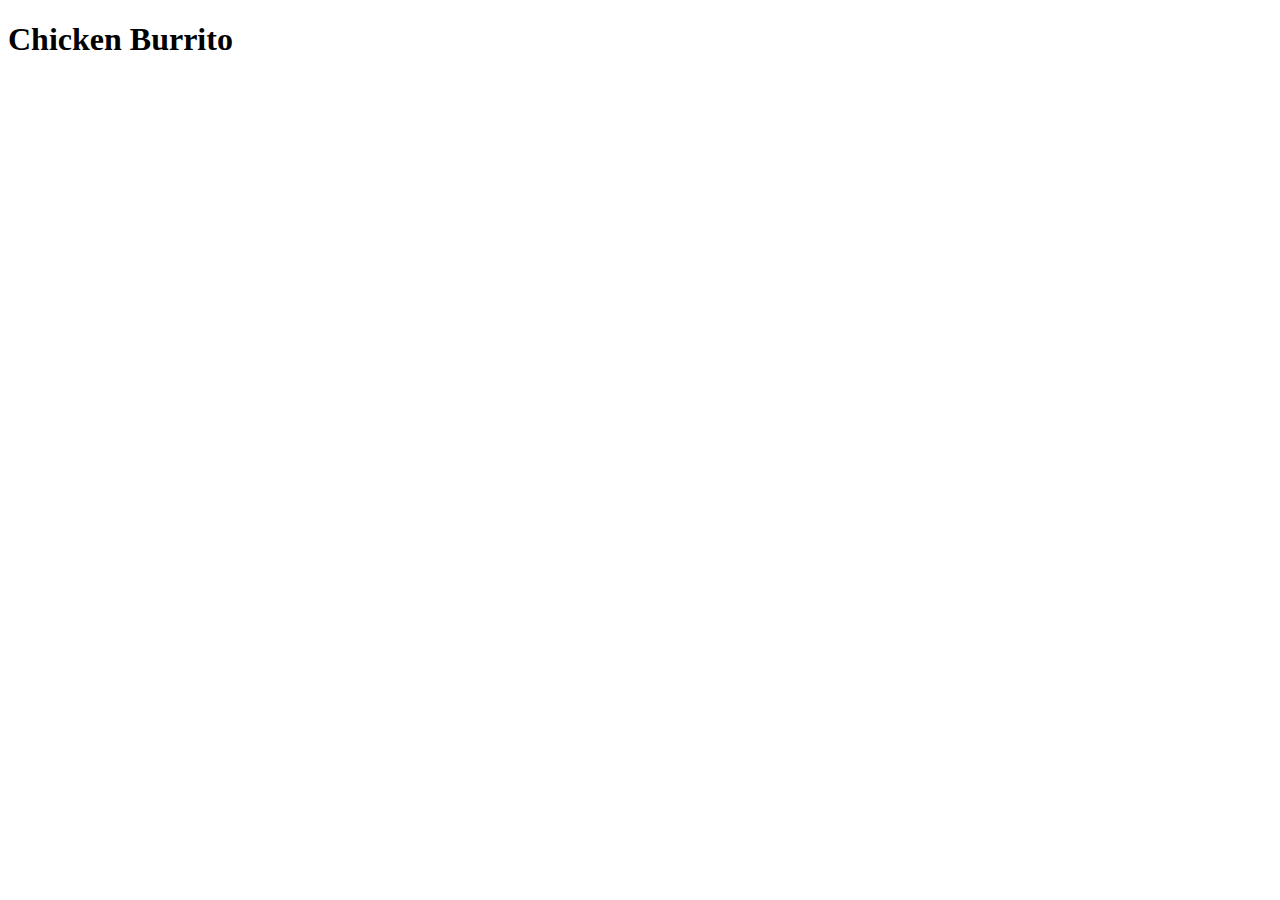
==== recipes/chicken-burrito.html @ 9552ef9e "Add recipes directory and chicken-burrito page" ====
<!DOCTYPE html>
<html lang="en">
<head>
    <meta charset="UTF-8">
    <meta name="viewport" content="width=device-width, initial-scale=1.0">
    <title>Chicken Burrito</title>
</head>
<body>
    <h1>Chicken Burrito</h1>
</body>
</html>
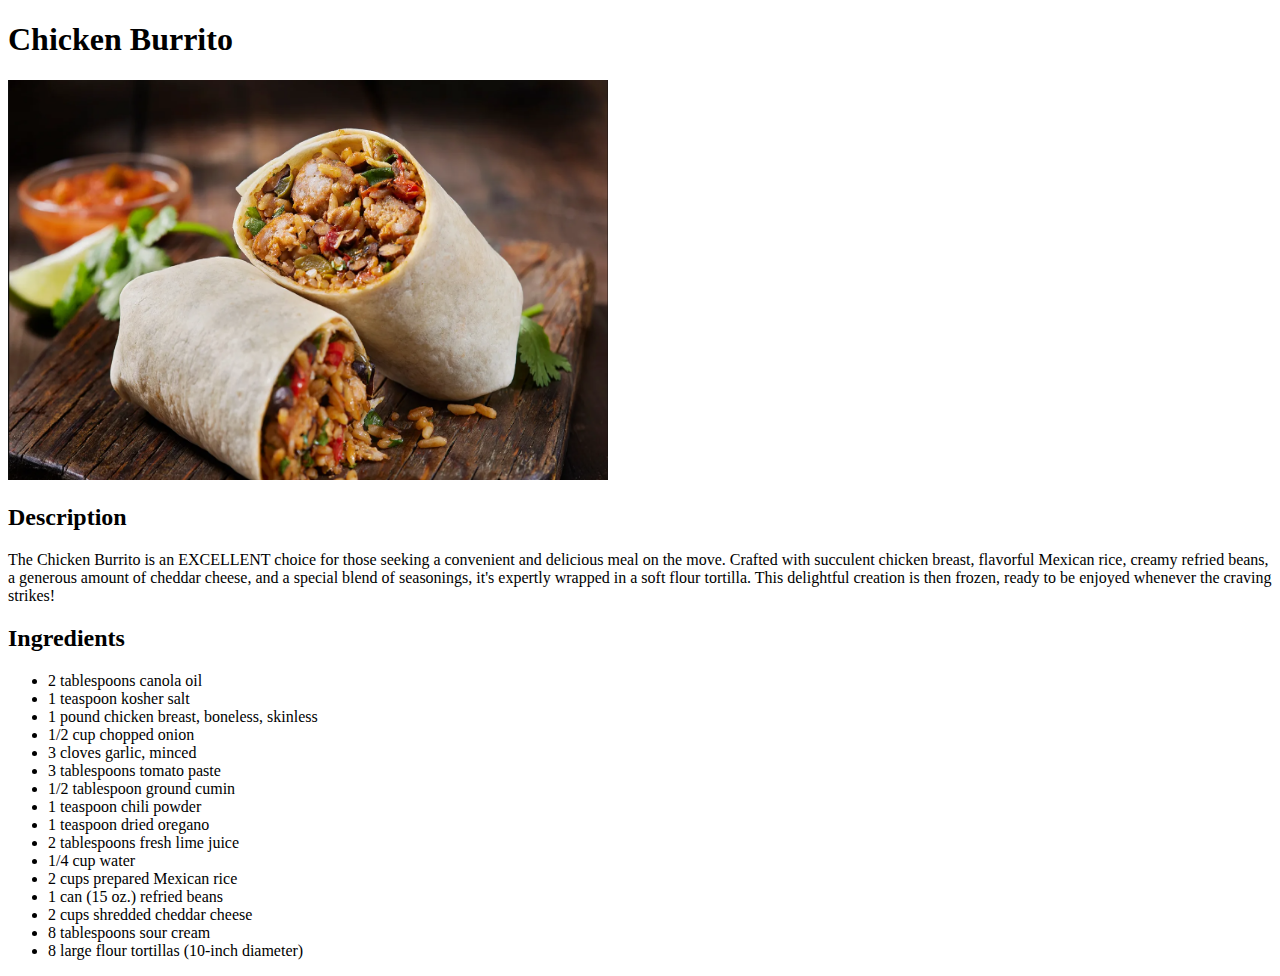
==== commit 2288843f: "Implement chicken-burrito page, link to index" ====
--- a/recipes/chicken-burrito.html
+++ b/recipes/chicken-burrito.html
@@ -1,11 +1,46 @@
 <!DOCTYPE html>
 <html lang="en">
+
 <head>
-    <meta charset="UTF-8">
-    <meta name="viewport" content="width=device-width, initial-scale=1.0">
-    <title>Chicken Burrito</title>
+  <meta charset="UTF-8" />
+  <meta name="viewport" content="width=device-width, initial-scale=1.0" />
+  <title>Chicken Burrito</title>
 </head>
+
 <body>
-    <h1>Chicken Burrito</h1>
+  <h1>Chicken Burrito</h1>
+  <img src="../img/chicken-burrito.png" width="600" height="400" />
+  <h2>Description</h2>
+  <p>
+    The Chicken Burrito is an EXCELLENT choice for those seeking a convenient
+    and delicious meal on the move. Crafted with succulent chicken breast,
+    flavorful Mexican rice, creamy refried beans, a generous amount of cheddar
+    cheese, and a special blend of seasonings, it's expertly wrapped in a soft
+    flour tortilla. This delightful creation is then frozen, ready to be
+    enjoyed whenever the craving strikes!
+  </p>
+
+  <h2>Ingredients</h2>
+  <ul>
+    <li>2 tablespoons canola oil</li>
+    <li>1 teaspoon kosher salt</li>
+    <li>1 pound chicken breast, boneless, skinless</li>
+    <li>1/2 cup chopped onion</li>
+    <li>3 cloves garlic, minced</li>
+    <li>3 tablespoons tomato paste</li>
+    <li>1/2 tablespoon ground cumin</li>
+    <li>1 teaspoon chili powder</li>
+    <li>1 teaspoon dried oregano</li>
+    <li>2 tablespoons fresh lime juice</li>
+    <li>1/4 cup water</li>
+    <li>2 cups prepared Mexican rice</li>
+    <li>1 can (15 oz.) refried beans</li>
+    <li>2 cups shredded cheddar cheese</li>
+    <li>8 tablespoons sour cream</li>
+    <li>8 large flour tortillas (10-inch diameter)</li>
+  </ul>
+
+  <ul></ul>
 </body>
+
 </html>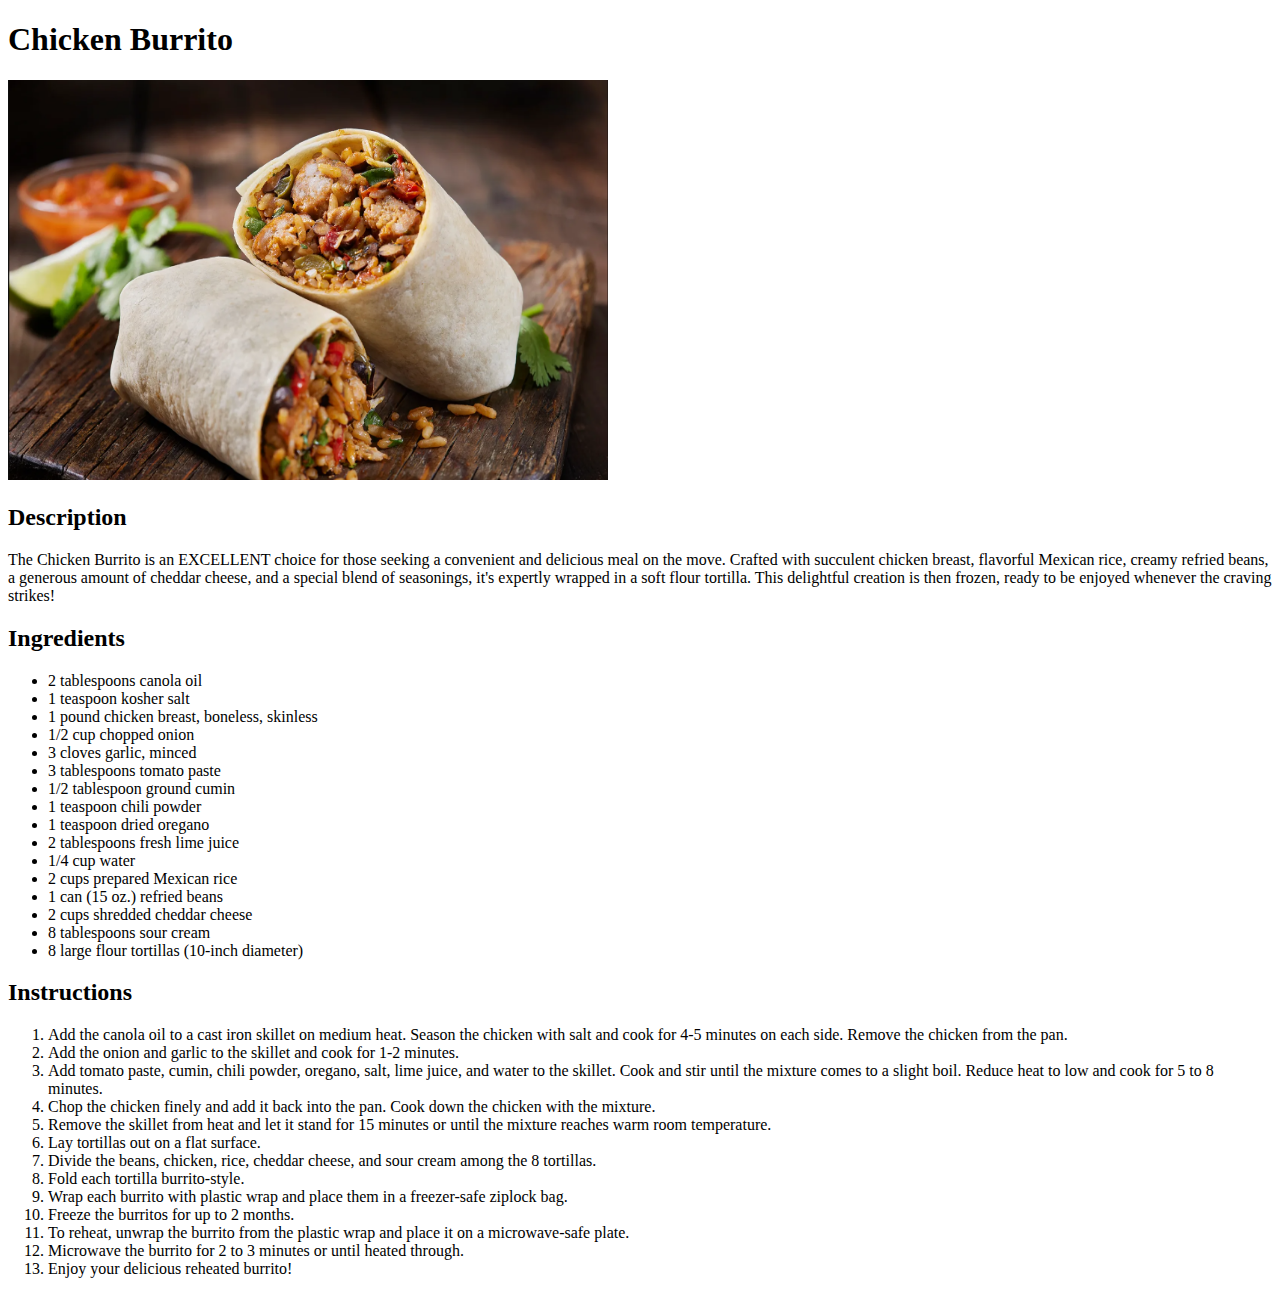
==== commit 45d7b593: "Add Salmon Risotto and finish Chicken Burrito" ====
--- a/recipes/chicken-burrito.html
+++ b/recipes/chicken-burrito.html
@@ -39,8 +39,27 @@
     <li>8 tablespoons sour cream</li>
     <li>8 large flour tortillas (10-inch diameter)</li>
   </ul>
-
-  <ul></ul>
+  <h2>Instructions</h2>
+  <ol>
+    <li>Add the canola oil to a cast iron skillet on medium heat. Season the chicken with salt and cook for 4-5 minutes
+      on
+      each side. Remove the chicken from the pan.</li>
+    <li>Add the onion and garlic to the skillet and cook for 1-2 minutes.</li>
+    <li>Add tomato paste, cumin, chili powder, oregano, salt, lime juice, and water to the skillet. Cook and stir until
+      the
+      mixture comes to a slight boil. Reduce heat to low and cook for 5 to 8 minutes.</li>
+    <li>Chop the chicken finely and add it back into the pan. Cook down the chicken with the mixture.</li>
+    <li>Remove the skillet from heat and let it stand for 15 minutes or until the mixture reaches warm room temperature.
+    </li>
+    <li>Lay tortillas out on a flat surface.</li>
+    <li>Divide the beans, chicken, rice, cheddar cheese, and sour cream among the 8 tortillas.</li>
+    <li>Fold each tortilla burrito-style.</li>
+    <li>Wrap each burrito with plastic wrap and place them in a freezer-safe ziplock bag.</li>
+    <li>Freeze the burritos for up to 2 months.</li>
+    <li>To reheat, unwrap the burrito from the plastic wrap and place it on a microwave-safe plate.</li>
+    <li>Microwave the burrito for 2 to 3 minutes or until heated through.</li>
+    <li>Enjoy your delicious reheated burrito!</li>
+  </ol>
 </body>
 
 </html>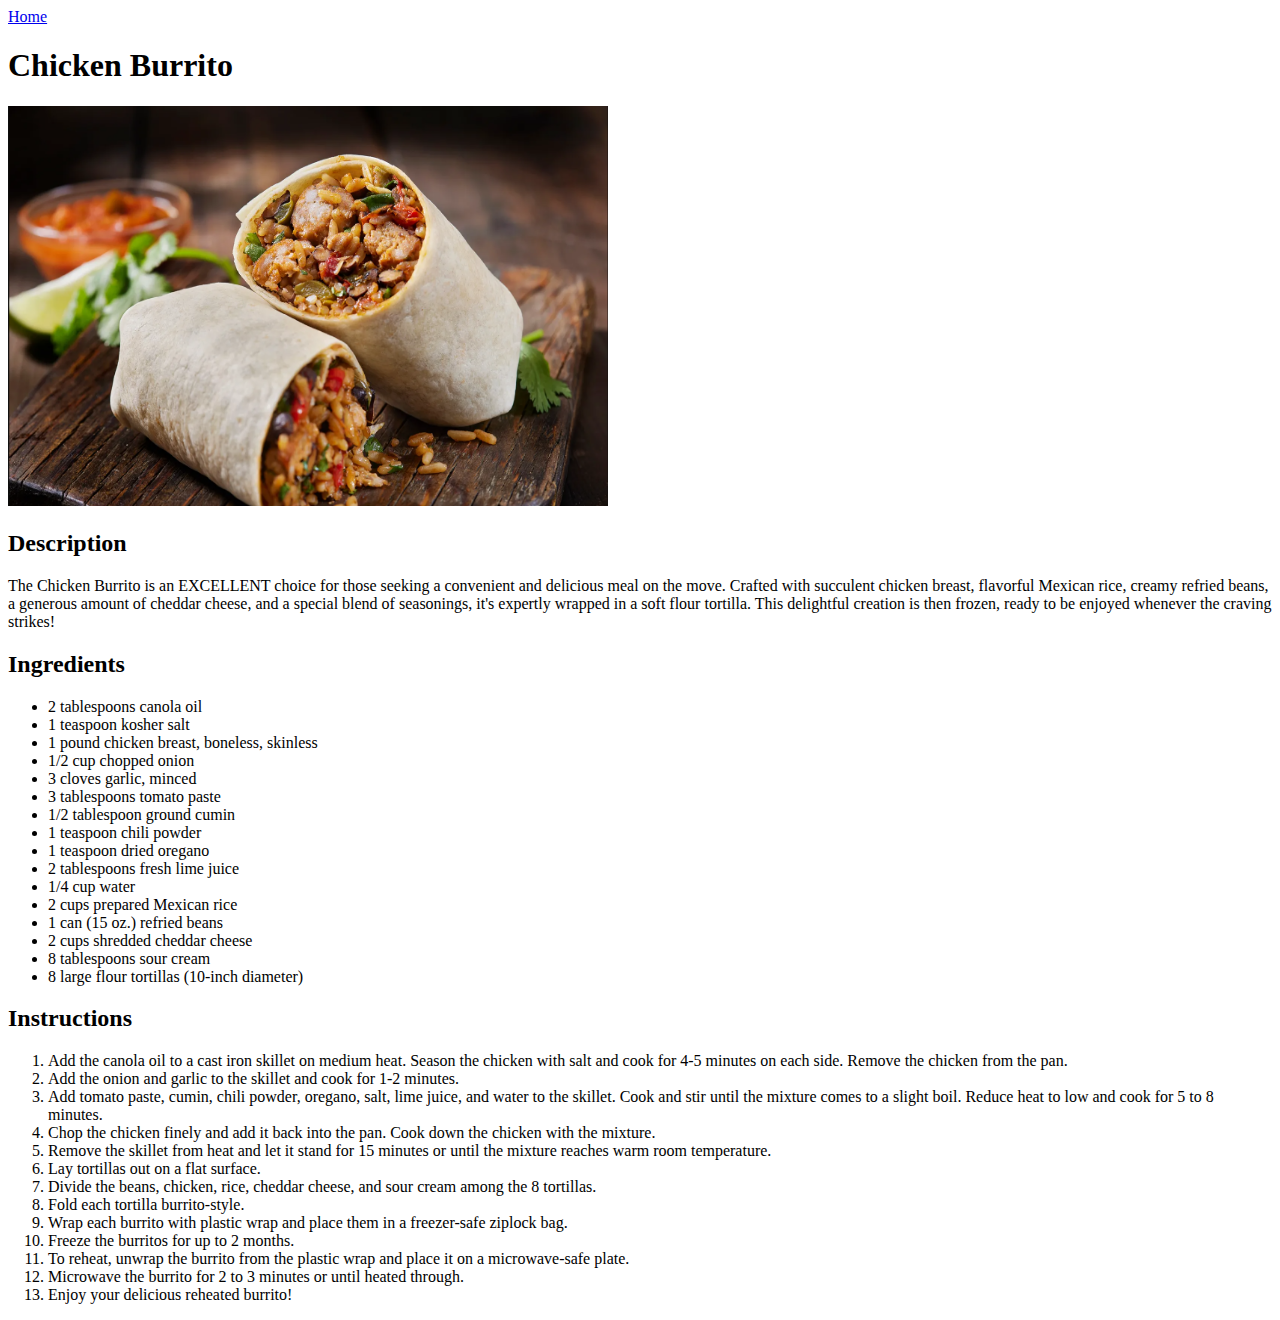
==== commit bf391652: "Add home button to recipe pages to allow return" ====
--- a/recipes/chicken-burrito.html
+++ b/recipes/chicken-burrito.html
@@ -8,8 +8,9 @@
 </head>
 
 <body>
+  <a href="../index.html">Home</a>
   <h1>Chicken Burrito</h1>
-  <img src="../img/chicken-burrito.png" width="600" height="400" />
+  <img src="../img/chicken-burrito.png" alt="image of complete chicken burrito dish" width="600" height="400" />
   <h2>Description</h2>
   <p>
     The Chicken Burrito is an EXCELLENT choice for those seeking a convenient
